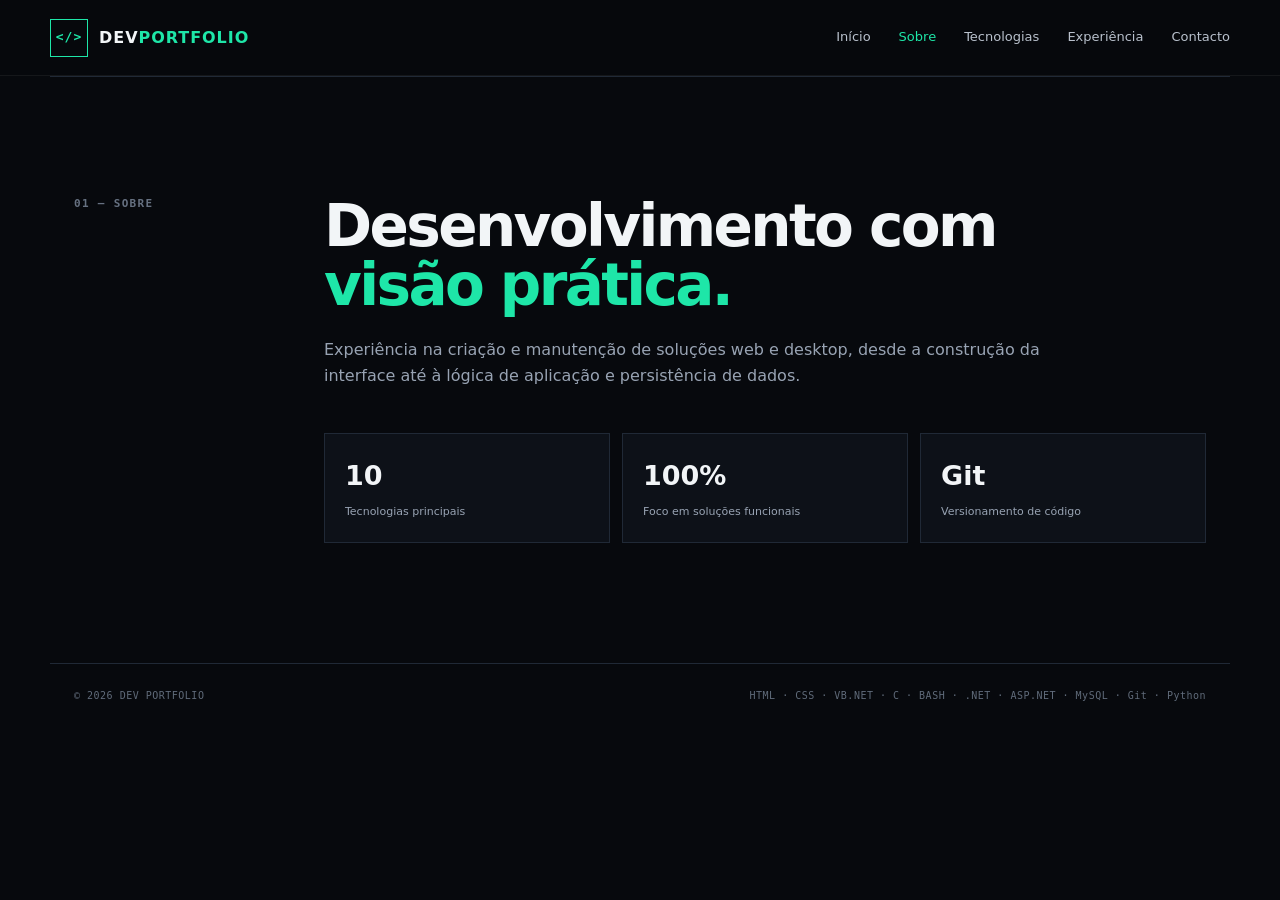
==== sobre.html @ a449e7d6 "Add files via upload" ====
<!doctype html>
<html lang="pt-PT">
<head>
  <meta charset="utf-8">
  <meta name="viewport" content="width=device-width, initial-scale=1">
  <meta name="description" content="Portfólio de desenvolvimento web e software">
  <title>Sobre | Portfólio</title>
  <link rel="stylesheet" href="style.css">
</head>
<body>
  <header class="topbar">
    <a class="brand" href="index.html" aria-label="Página inicial">
      <span class="brand-mark">&lt;/&gt;</span>
      <span>DEV<span class="accent">PORTFOLIO</span></span>
    </a>
    <button class="menu-toggle" aria-label="Abrir menu">☰</button>
    <nav id="nav">
      <a href="index.html">Início</a>
      <a href="sobre.html" class="active">Sobre</a>
      <a href="tecnologias.html">Tecnologias</a>
      <a href="experiencia.html">Experiência</a>
      <a href="contacto.html">Contacto</a>
    </nav>
  </header>

  <main>
    <section id="sobre" class="section about">
      <div class="section-label">01 — SOBRE</div>
      <div>
        <h2>Desenvolvimento com<br><span>visão prática.</span></h2>
        <p>Experiência na criação e manutenção de soluções web e desktop, desde a construção da interface até à lógica de aplicação e persistência de dados.</p>
        <div class="stats">
          <div><strong>10</strong><span>Tecnologias principais</span></div>
          <div><strong>100%</strong><span>Foco em soluções funcionais</span></div>
          <div><strong>Git</strong><span>Versionamento de código</span></div>
        </div>
      </div>
    </section>
  </main>

  <footer>
    <span>© 2026 DEV PORTFOLIO</span>
    <span>HTML · CSS · VB.NET · C · BASH · .NET · ASP.NET · MySQL · Git · Python</span>
  </footer>
  <script src="script.js"></script>
</body>
</html>
---- style.css ----
:root{
  --bg:#07090d;--panel:#0d1118;--panel2:#111722;--text:#f2f5f7;--muted:#98a3b3;
  --accent:#1ee6a8;--line:#202936;--white:#fff;--max:1180px
}
*{box-sizing:border-box}html{scroll-behavior:smooth}body{margin:0;background:var(--bg);color:var(--text);font-family:Inter,ui-sans-serif,system-ui,-apple-system,BlinkMacSystemFont,"Segoe UI",sans-serif;line-height:1.6}
a{color:inherit;text-decoration:none}.topbar{position:sticky;top:0;z-index:20;height:76px;border-bottom:1px solid rgba(255,255,255,.06);background:rgba(7,9,13,.82);backdrop-filter:blur(16px);display:flex;align-items:center;justify-content:space-between;padding:0 max(24px,calc((100vw - var(--max))/2))}
.brand{display:flex;gap:11px;align-items:center;font-weight:800;letter-spacing:.06em}.brand-mark{display:grid;place-items:center;width:38px;height:38px;border:1px solid var(--accent);color:var(--accent);font-family:monospace}.accent{color:var(--accent)}
nav{display:flex;gap:28px;font-size:13px;color:#b9c1cd}nav a:hover{color:var(--accent)}nav a.active{color:var(--accent)}.menu-toggle{display:none;background:none;border:0;color:#fff;font-size:25px}
.hero{max-width:var(--max);min-height:650px;margin:auto;padding:110px 24px 90px;display:grid;grid-template-columns:1.05fr .95fr;gap:80px;align-items:center}
.eyebrow{font:700 11px/1.2 ui-monospace,SFMono-Regular,Menlo,monospace;letter-spacing:.18em;color:var(--accent)}
h1,h2,h3,p{margin-top:0}h1{font-size:clamp(46px,6vw,76px);line-height:.98;letter-spacing:-.055em;margin:22px 0}.hero h1 span,h2 span{color:var(--accent)}
.lead{max-width:620px;color:var(--muted);font-size:17px}.hero-actions{display:flex;gap:12px;margin-top:34px}.btn{display:inline-flex;align-items:center;justify-content:center;min-height:48px;padding:0 20px;border:1px solid var(--line);font-size:13px;font-weight:750}.btn.primary{background:var(--accent);border-color:var(--accent);color:#03120d}.btn.ghost:hover{border-color:var(--accent);color:var(--accent)}
.hero-card{padding:1px}.terminal{background:#05070a;border:1px solid #242c38;box-shadow:0 30px 80px rgba(0,0,0,.35)}.terminal-head{height:42px;border-bottom:1px solid #202630;display:flex;align-items:center;gap:7px;padding:0 14px;color:#677282;font-size:11px}.terminal-head span{width:9px;height:9px;border-radius:50%;background:#303844}.terminal-head b{margin-left:auto;font-weight:500}.terminal-body{padding:32px;font:14px/2 ui-monospace,SFMono-Regular,Menlo,monospace;color:#bbc4d0}.terminal-body p{margin:0}.terminal-body i{color:var(--accent);font-style:normal}.terminal-body h3{font:700 22px/1.3 ui-monospace,SFMono-Regular,Menlo,monospace;color:#fff;margin:8px 0 15px}.code{color:#d6a7ff}.ok{color:var(--accent)!important}
.section{max-width:var(--max);margin:auto;padding:120px 24px;display:grid;grid-template-columns:180px 1fr;gap:70px;border-top:1px solid var(--line)}.section-label{font:700 11px/1.3 ui-monospace,monospace;color:#667181;letter-spacing:.12em}
h2{font-size:clamp(38px,5vw,58px);line-height:1.02;letter-spacing:-.045em;margin-bottom:22px}.about p,.section-intro{max-width:760px;color:var(--muted);font-size:16px}.stats{display:grid;grid-template-columns:repeat(3,1fr);gap:12px;margin-top:44px}.stats div{border:1px solid var(--line);padding:20px;background:var(--panel)}.stats strong{display:block;font-size:27px}.stats span{font-size:11px;color:var(--muted)}
.tech-grid{display:grid;grid-template-columns:repeat(2,1fr);gap:12px;margin-top:40px}.tech-card{min-height:160px;border:1px solid var(--line);background:var(--panel);padding:24px;display:flex;gap:22px;align-items:flex-start;transition:.25s}.tech-card:hover{transform:translateY(-3px);border-color:#344151}.tech-card img{width:70px;height:70px;object-fit:contain}.tech-card small,.period{font:700 9px/1.2 ui-monospace,monospace;letter-spacing:.15em;color:#6d7888}.tech-card h3{font-size:20px;margin:6px 0}.tech-card p{font-size:13px;color:var(--muted);margin:0}.text-icon{align-items:center}.icon{width:70px;height:70px;flex:0 0 70px;display:grid;place-items:center;background:#2d6cdf;color:#fff;font:bold 30px ui-monospace,monospace}.icon.bash{background:#20262d}.icon.net{background:#512bd4}.icon.asp{background:#0078d4}.icon.sql{background:#4479a1;font-size:20px}
.timeline{margin-top:42px;border-left:1px solid #2b3542;padding-left:34px}.timeline-item{position:relative;padding:0 0 48px}.timeline-item:last-child{padding-bottom:0}.dot{position:absolute;width:10px;height:10px;border-radius:50%;background:var(--accent);left:-40px;top:4px;box-shadow:0 0 0 5px var(--bg)}.timeline-content h3{font-size:25px;margin:8px 0}.timeline-content p{max-width:760px;color:var(--muted);margin-bottom:14px}.tags{display:flex;flex-wrap:wrap;gap:7px}.tags span{font:600 10px ui-monospace,monospace;padding:5px 8px;border:1px solid #28313d;color:#8d99a9}.git-item .timeline-content{border:1px solid #25302e;background:linear-gradient(135deg,rgba(30,230,168,.06),transparent);padding:24px;margin-left:-12px}
.contact{max-width:var(--max);margin:0 auto;padding:120px 24px;display:flex;align-items:end;justify-content:space-between;gap:40px;border-top:1px solid var(--line)}.contact h2{margin-bottom:15px}.contact p:not(.eyebrow){color:var(--muted);max-width:560px}.large{padding:0 28px;white-space:nowrap}
footer{max-width:var(--max);margin:auto;padding:26px 24px 40px;border-top:1px solid var(--line);display:flex;justify-content:space-between;color:#606b7a;font:10px ui-monospace,monospace;letter-spacing:.05em}
@media(max-width:850px){nav{display:none}.menu-toggle{display:block}.topbar:has(#nav.open) nav{display:flex;position:absolute;top:76px;left:0;right:0;background:#080b10;border-bottom:1px solid var(--line);padding:20px 24px;flex-direction:column;gap:16px}.hero{grid-template-columns:1fr;gap:40px;padding-top:80px}.section{grid-template-columns:1fr;gap:24px;padding-top:90px}.tech-grid{grid-template-columns:1fr}.contact{display:block}.contact .btn{margin-top:20px}footer{display:block}footer span{display:block;margin:7px 0}.stats{grid-template-columns:1fr}}
@media(max-width:500px){.hero{padding-left:18px;padding-right:18px}h1{font-size:44px}.section{padding-left:18px;padding-right:18px}.hero-actions{flex-direction:column}.btn{width:100%}.terminal-body{padding:22px;font-size:12px}.tech-card{padding:18px;gap:14px}.tech-card img,.icon{width:58px;height:58px;flex-basis:58px}}
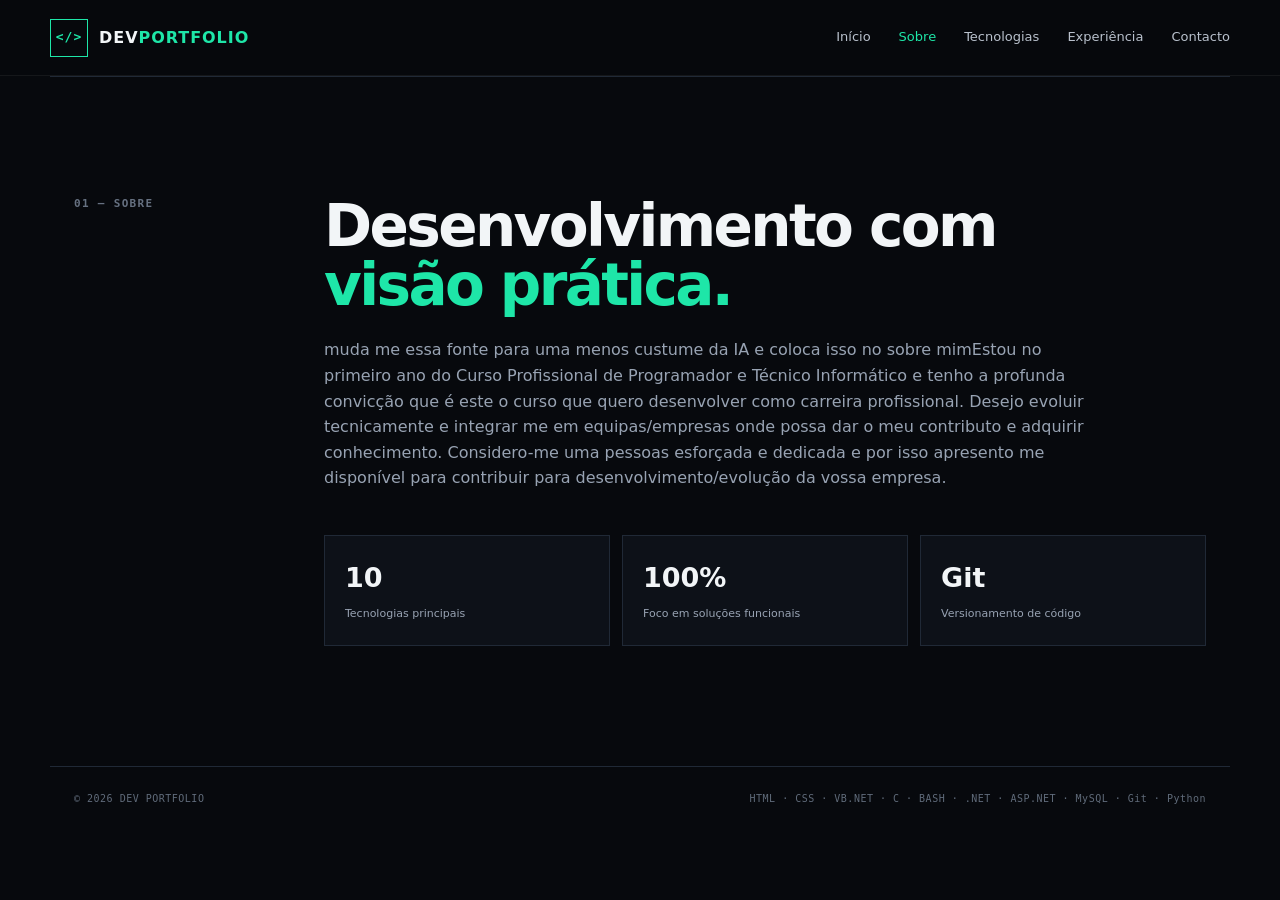
==== commit 1b831ee3: "Update sobre.html" ====
--- a/sobre.html
+++ b/sobre.html
@@ -28,7 +28,12 @@
       <div class="section-label">01 — SOBRE</div>
       <div>
         <h2>Desenvolvimento com<br><span>visão prática.</span></h2>
-        <p>Experiência na criação e manutenção de soluções web e desktop, desde a construção da interface até à lógica de aplicação e persistência de dados.</p>
+        <p>muda me essa fonte para uma menos custume da IA e coloca isso no sobre mimEstou no primeiro ano do Curso Profissional de Programador e Técnico Informático e tenho a profunda
+convicção que é este o curso que quero desenvolver como carreira profissional.
+Desejo evoluir tecnicamente e integrar me em equipas/empresas onde possa dar o meu contributo e adquirir
+conhecimento.
+Considero-me uma pessoas esforçada e dedicada e por isso apresento me disponível para contribuir para
+desenvolvimento/evolução da vossa empresa.</p>
         <div class="stats">
           <div><strong>10</strong><span>Tecnologias principais</span></div>
           <div><strong>100%</strong><span>Foco em soluções funcionais</span></div>
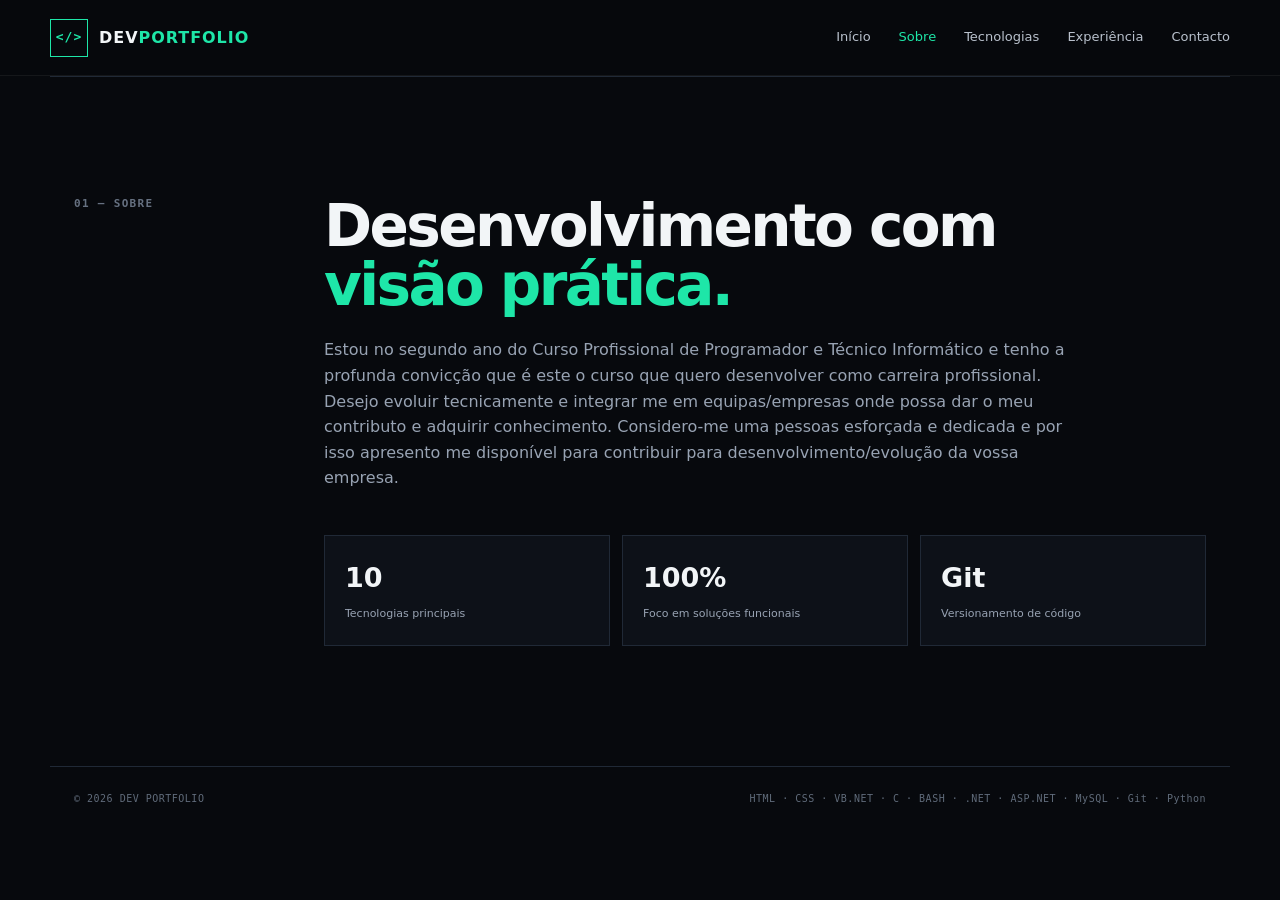
==== commit 0cc65bca: "Revise personal introduction in sobre.html Updated personal information and corrected text in the ab" ====
--- a/sobre.html
+++ b/sobre.html
@@ -28,12 +28,14 @@
       <div class="section-label">01 — SOBRE</div>
       <div>
         <h2>Desenvolvimento com<br><span>visão prática.</span></h2>
-        <p>muda me essa fonte para uma menos custume da IA e coloca isso no sobre mimEstou no primeiro ano do Curso Profissional de Programador e Técnico Informático e tenho a profunda
+        <p>Estou no segundo ano do Curso Profissional de Programador e Técnico Informático e tenho a profunda
 convicção que é este o curso que quero desenvolver como carreira profissional.
 Desejo evoluir tecnicamente e integrar me em equipas/empresas onde possa dar o meu contributo e adquirir
 conhecimento.
 Considero-me uma pessoas esforçada e dedicada e por isso apresento me disponível para contribuir para
-desenvolvimento/evolução da vossa empresa.</p>
+desenvolvimento/evolução da vossa empresa.
+
+</p>
         <div class="stats">
           <div><strong>10</strong><span>Tecnologias principais</span></div>
           <div><strong>100%</strong><span>Foco em soluções funcionais</span></div>
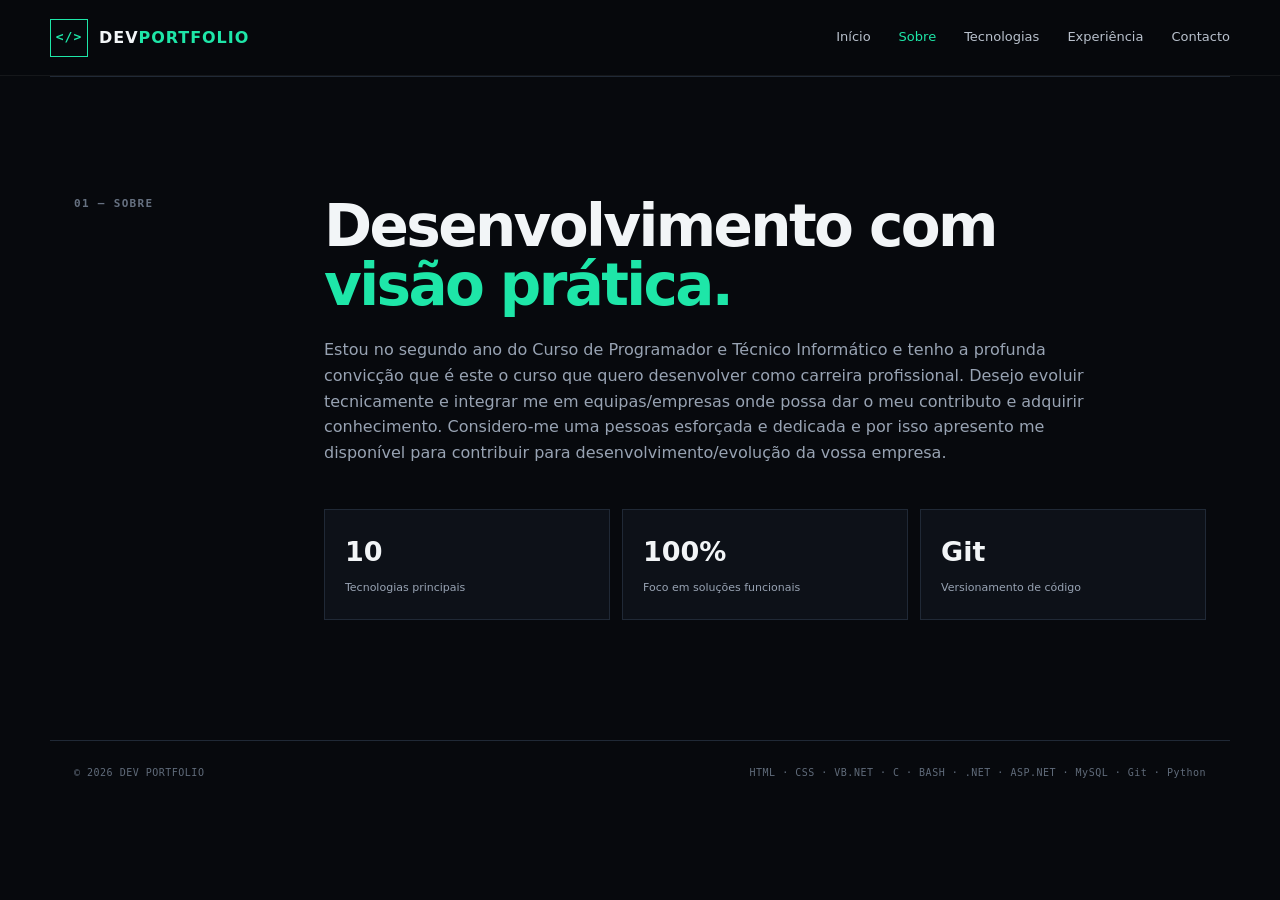
==== commit 8886b4aa: "Update course description in sobre.html" ====
--- a/sobre.html
+++ b/sobre.html
@@ -28,7 +28,7 @@
       <div class="section-label">01 — SOBRE</div>
       <div>
         <h2>Desenvolvimento com<br><span>visão prática.</span></h2>
-        <p>Estou no segundo ano do Curso Profissional de Programador e Técnico Informático e tenho a profunda
+        <p>Estou no segundo ano do Curso de Programador e Técnico Informático e tenho a profunda
 convicção que é este o curso que quero desenvolver como carreira profissional.
 Desejo evoluir tecnicamente e integrar me em equipas/empresas onde possa dar o meu contributo e adquirir
 conhecimento.
